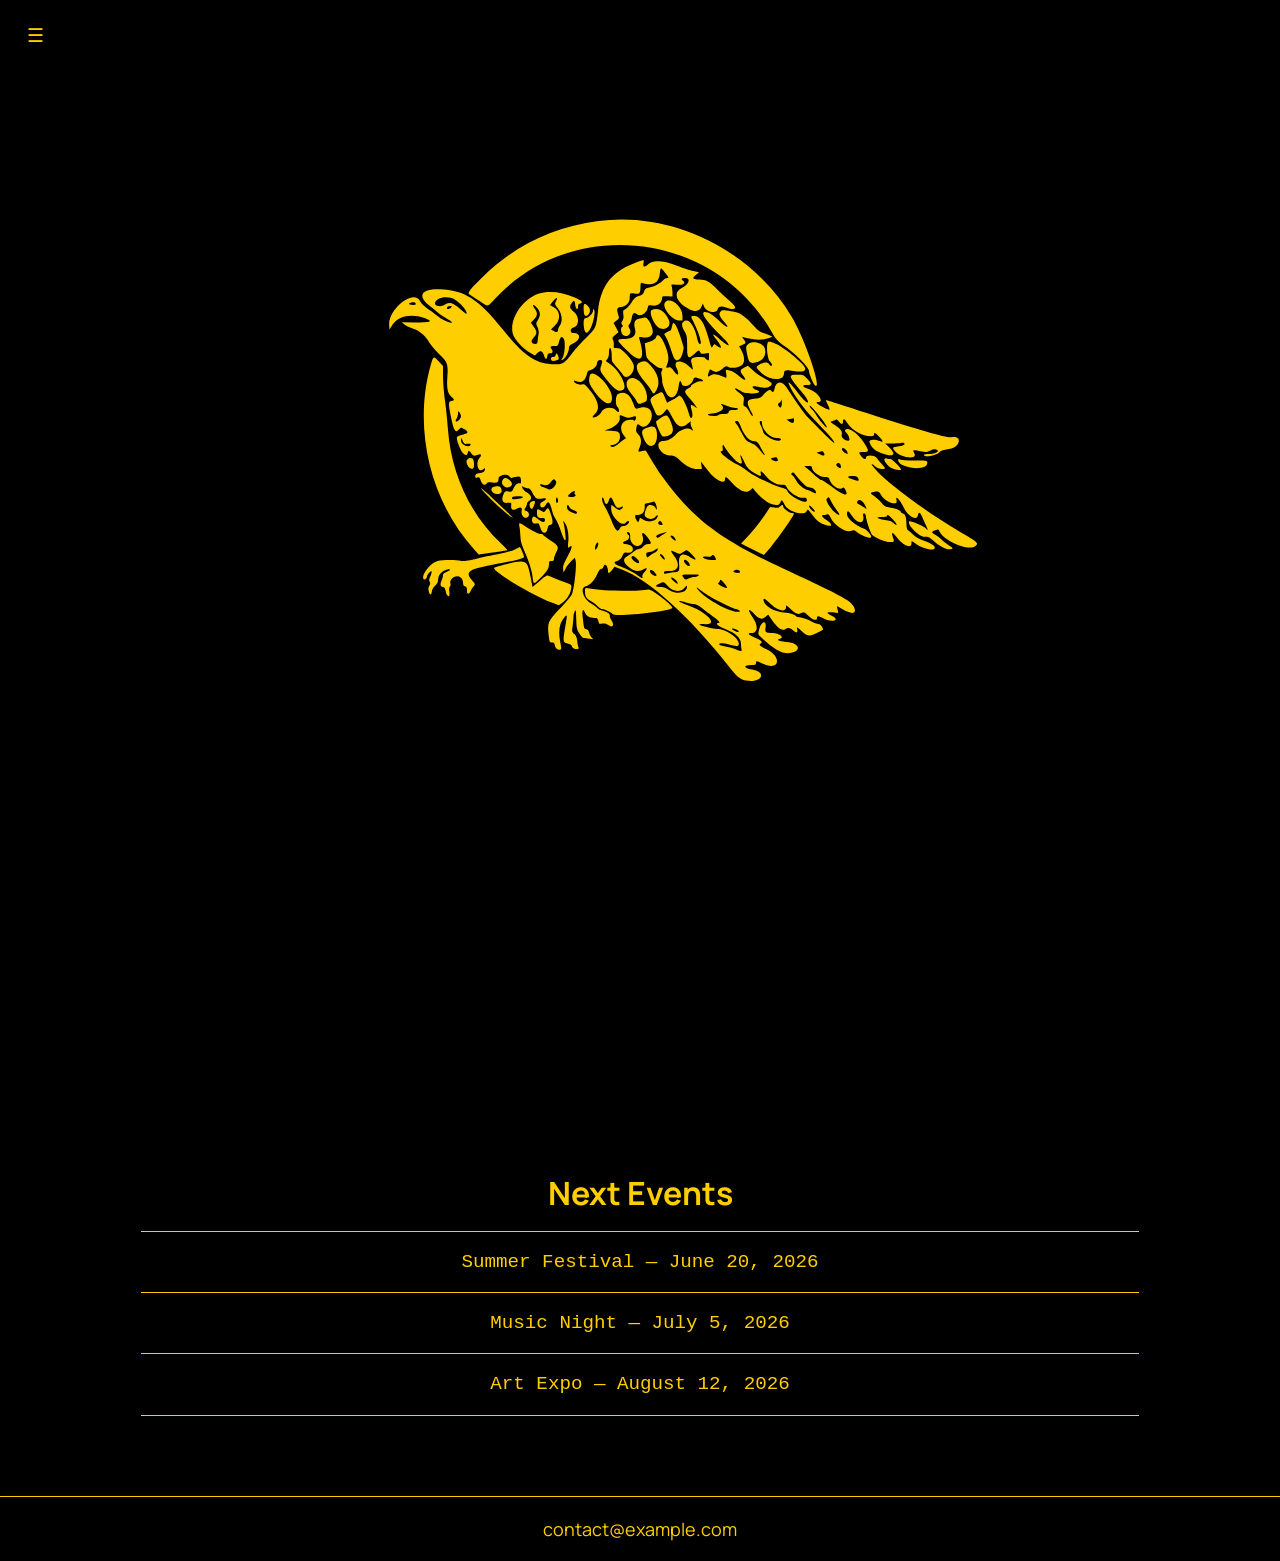
==== index.html @ 0ab0b052 "Add files via upload" ====
<!DOCTYPE html>
<html lang="is">
<head>
    <meta charset="UTF-8" />
    <title>Forsíða</title>
    <link rel="stylesheet" href="style.css" />
</head>

<body>
<all class="allt">
    <div class="aðalmynd">
        <img src="gultlogo.svg" alt="logo">
    </div>
    <header class="hero">
        <button class="menu-btn">☰</button>

        <div class="menu">
            <a href="index.html">Home</a>
            <a href="lög.html">Lög</a>
            <a href="#">Sveinbjörg</a>
            <a href="#">Embætti</a>
            <a href="#">Nefndir</a>
            <a href="#"></a>
            <a href="#"></a>
            <a href="#"></a>
            <a href="#"></a>
            <a href="#"></a>
        </div>
        <!--<div class="link-component">
            <a href="index.html">Skólafélagið</a>
                Skólafélagið
            </p>
        </div>

        <div class="link-component">
            <a href="index.html">Forsíða</a>
            <a href="lög.html">Lögin</a>
            <a href="hafasamband.html">Hafa samband</a>
        </div>-->
    </header>
    <section class="events">
        <h2>Next Events</h2>
        <div class="line"></div>

        <div class="event">
            <p>Summer Festival — June 20, 2026</p>
        </div>
        <div class="line"></div>

        <div class="event">
            <p>Music Night — July 5, 2026</p>
        </div>
        <div class="line"></div>

        <div class="event">
            <p>Art Expo — August 12, 2026</p>
        </div>
        <div class="line"></div>
        </section>
    <!--<section class="dalkur">     
            <div class="Velkomin">
            <p class="SF"style="font-size:5vh;color: white;">
                Velkomin á forsíðu
            </p>
        </div>

        <div class="box left">
            <p class="SF">
                Lorem ipsum dolor sit amet, consectetur adipiscing elit.
                Sed do eiusmod tempor incididunt ut labore et dolore magna aliqua.
            </p>
        </div>

        <div class="box right">
            <p class="SF">
                Ut enim ad minim veniam, quis nostrud exercitation ullamco laboris
                nisi ut aliquip ex ea commodo consequat.
            </p>
        </div>

        <div class="box left">
            <p class="SF">
                Duis aute irure dolor in reprehenderit in voluptate velit esse
                cillum dolore eu fugiat nulla pariatur.
            </p>
        </div>

        <div class="box right">
            <p class="SF">
                Excepteur sint occaecat cupidatat non proident,
                sunt in culpa qui officia deserunt mollit anim id est laborum.
            </p>
        </div>
        <div class="box left">
            <p class="SF">
                Duis aute irure dolor in reprehenderit in voluptate velit esse
                cillum dolore eu fugiat nulla pariatur.
            </p>
        </div>   
        <div class="box right">
            <p class="SF">
                Excepteur sint occaecat cupidatat non proident,
                sunt in culpa qui officia deserunt mollit anim id est laborum.
            </p>
        </div>
        <div class="box left">
            <p class="SF">
                Duis aute irure dolor in reprehenderit in voluptate velit esse
                cillum dolore eu fugiat nulla pariatur.
            </p>
        </div>
        <div class="box right">
            <p class="SF">
                Excepteur sint occaecat cupidatat non proident,
                sunt in culpa qui officia deserunt mollit anim id est laborum.
            </p>
        </div>
    </section>-->

    <footer>
        <p class="SF" style="font-size:18px; color: #ffce00;">
            contact@example.com
        </p>
    </footer>
    <script src="script.js"></script>
    </body>
</all>
</html>
---- style.css ----
@import url('https://fonts.googleapis.com/css2?family=Manrope:wght@200..800&display=swap');

/* Global styles */
body {
  font-family: 'Manrope', sans-serif;
  background: black;
  display: flex;
  flex-direction: column;
  min-height: 100vh;
  margin: 0;
}

/* Header */







.hero {
  position: fixed;
  top: 1rem;
  left: 1rem;
  z-index: 1000;
  font-family: "Courier New", monospace;
}

/* Small white button */
.menu-btn {
  background: black;
  color: #ffce00;
  border: none;
  padding: 0.5rem 0.7rem;
  font-size: 1.2rem;
  cursor: pointer;
  border-radius: 6px;
}

/* Hidden menu */
.menu {
  display: none;
  margin-top: 0.5rem;
  background: black;
  padding: 1rem;
  border-radius: 10px;
  flex-direction: column;
  gap: 0.5rem;
}

/* Menu links */
.menu a {
  color: #ffce00;
  text-decoration: none;
}

/* Show menu when active */
.menu.active {
  display: flex;
}

.events {
  margin-top: 20vh;
  text-align: center;
  padding: 4rem 1rem;
  color: white;
}

.events h2 {
  font-size: 2rem;
  color:#ffce00;
  margin-bottom: 1rem;
}

/* line under title and between events */
.line {
  width: 80%;
  height: 1px;
  background-color: #ffce00;
  margin: 1rem auto;
}

/* event text */
.event p {
  font-family: "Courier New", monospace;
  color: #ffce00;
  font-size: 1.2rem;
}















/*

.hero {
  position: fixed;
  top: 1rem;
  left: 50%;
  transform: translateX(-50%);
  width: 50%;
  height: 3.5rem;
  background-color: black;
  border-radius: 12px;
  border: 1px solid white;
  display: flex;
  justify-content: space-between;
  align-items: center;
  padding: 0 1.5rem;
  z-index: 1000;
  box-shadow: 0 4px 14px rgba(95, 95, 95, 0.2);
  transition: transform 0.2s ease;
}*/

.aðalmynd {
  height: 100vh;
  display: flex;
  justify-content: center;
  align-items: center;
}

.aðalmynd img {
  width: 80vw;
  max-width: 600px;
  height: auto;

  transform: translateX(7%); /* adjust until it looks centered */
}

/* Buttons container */
.link-component {
  display: flex;      /* hlið við hlið */
  gap: 1rem;          /* pláss milli takka */
  align-items: center; /* vertical centering */
}

/* All buttons in header (Home, Site, Contact) */
.link-component a {
  font-family: 'Manrope', sans-serif;
  font-size: 1rem;
  padding: 0.4rem 0.8rem;
  background: transparent;
  color: white;
  text-decoration: none;
  /*border: 1px solid white;*/
  border-radius: 30px;
  display: flex;
  justify-content: center;
  align-items: center;
  cursor: pointer;
  transition: 0.3s;
}


/* Hover effect for buttons */
.link-component a:hover {
  background-color: rgb(134, 120, 120);
  color: black;
  transition: all 0.3s ease;
}

/* Main section */
.dalkur {
  margin-top: 40rem;   /* pláss fyrir header */
  margin-bottom: 4rem; /* pláss fyrir footer */
  padding: 2rem;
  width: 100%;
  max-width: 1200px;
  margin-left: auto;
  margin-right: auto;
  box-sizing: border-box;
}

/* Text boxes with scroll-in animation */
.box {
  opacity: 0;
  transform: translateX(-100px);
  transition: all 0.8s ease;
  background: white;
  padding: 2rem;
  margin: 3rem 0;
  border-radius: 10px;
  box-shadow: 0 5px 15px rgba(95, 95, 95,0.1);
}

.box.right {
  transform: translateX(100px);
}

.box.show {
  opacity: 1;
  transform: translateX(0);
}

/* Footer */
footer {
  bottom: 0;
  left: 0;
  width: 100%;
  height: 4rem;
  background-color: black;
  border-top: 1px solid #ffce00;
  display: flex;
  align-items: center;
  justify-content: center;
  box-shadow: 0 4px 14px rgba(95,95,95,0.2);
}
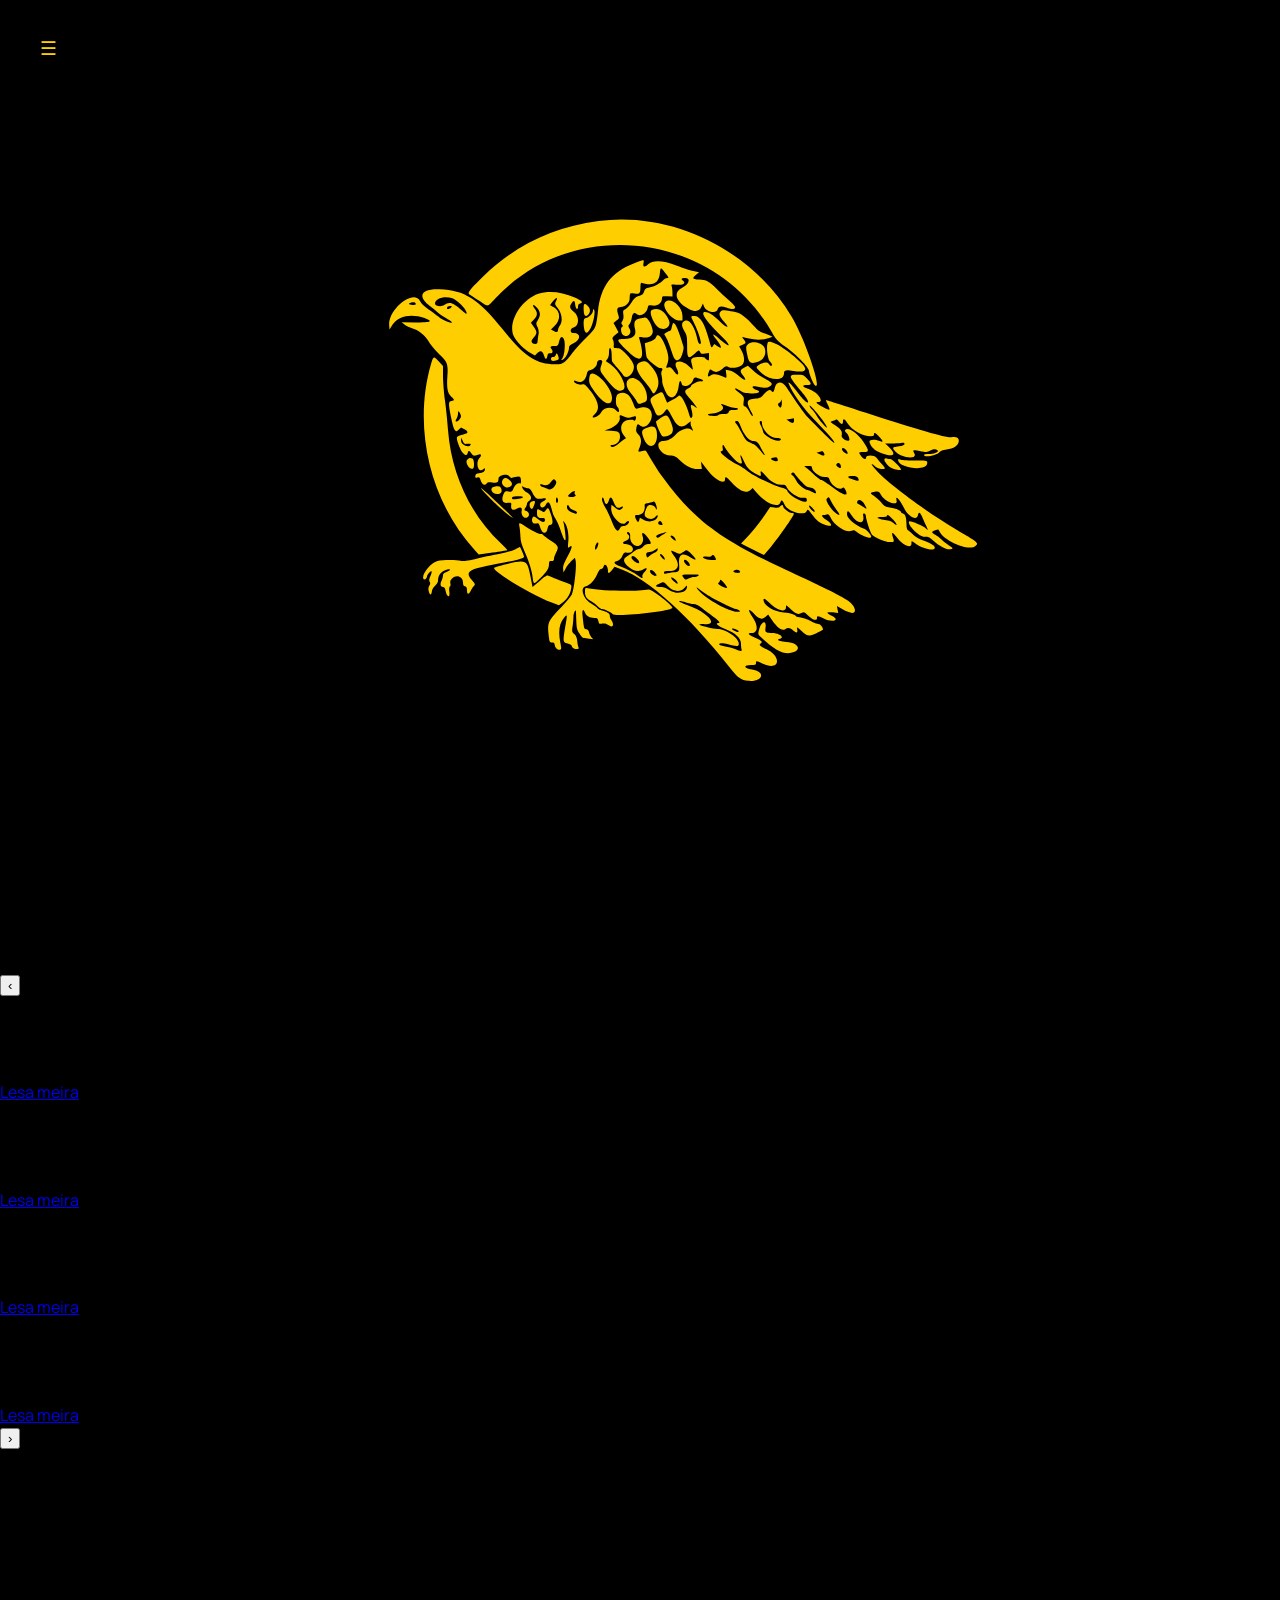
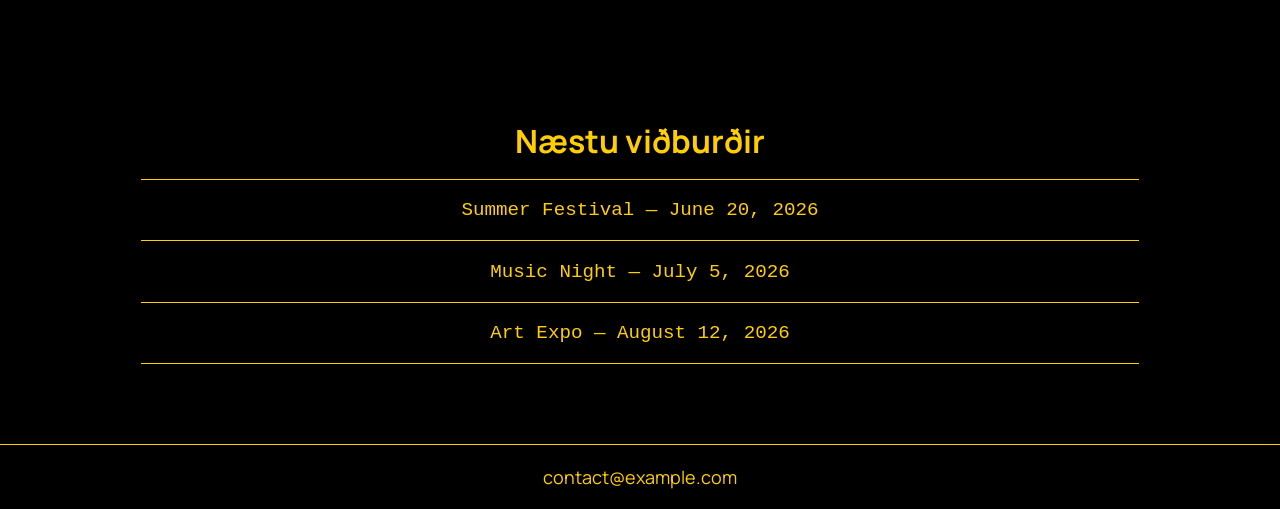
==== commit f7609953: "Update index.html" ====
--- a/index.html
+++ b/index.html
@@ -15,7 +15,7 @@
         <button class="menu-btn">☰</button>
 
         <div class="menu">
-            <a href="index.html">Home</a>
+            <a href="index.html">Forsíða</a>
             <a href="lög.html">Lög</a>
             <a href="#">Sveinbjörg</a>
             <a href="#">Embætti</a>
@@ -26,20 +26,44 @@
             <a href="#"></a>
             <a href="#"></a>
         </div>
-        <!--<div class="link-component">
-            <a href="index.html">Skólafélagið</a>
-                Skólafélagið
-            </p>
+    </header>
+    <section class="frettir">
+    <h2>Fréttir og Tilkynningar</h2>
+
+    <div class="slider-container">
+        <button class="nav left">‹</button>
+
+        <div class="slider">
+        <div class="card">
+            <img src="img1.jpg" alt="">
+            <h3>Frétt 1</h3>
+            <a href="frett1.html">Lesa meira</a>
         </div>
 
-        <div class="link-component">
-            <a href="index.html">Forsíða</a>
-            <a href="lög.html">Lögin</a>
-            <a href="hafasamband.html">Hafa samband</a>
-        </div>-->
-    </header>
+        <div class="card">
+            <img src="img2.jpg" alt="">
+            <h3>Frétt 2</h3>
+            <a href="frett2.html">Lesa meira</a>
+        </div>
+
+        <div class="card">
+            <img src="img3.jpg" alt="">
+            <h3>Frétt 3</h3>
+            <a href="frett3.html">Lesa meira</a>
+        </div>
+
+        <div class="card">
+            <img src="img4.jpg" alt="">
+            <h3>Frétt 4</h3>
+            <a href="frett4.html">Lesa meira</a>
+      </div>
+    </div>
+
+    <button class="nav right">›</button>
+  </div>
+</section>
     <section class="events">
-        <h2>Next Events</h2>
+        <h2>Næstu viðburðir</h2>
         <div class="line"></div>
 
         <div class="event">
@@ -57,66 +81,6 @@
         </div>
         <div class="line"></div>
         </section>
-    <!--<section class="dalkur">     
-            <div class="Velkomin">
-            <p class="SF"style="font-size:5vh;color: white;">
-                Velkomin á forsíðu
-            </p>
-        </div>
-
-        <div class="box left">
-            <p class="SF">
-                Lorem ipsum dolor sit amet, consectetur adipiscing elit.
-                Sed do eiusmod tempor incididunt ut labore et dolore magna aliqua.
-            </p>
-        </div>
-
-        <div class="box right">
-            <p class="SF">
-                Ut enim ad minim veniam, quis nostrud exercitation ullamco laboris
-                nisi ut aliquip ex ea commodo consequat.
-            </p>
-        </div>
-
-        <div class="box left">
-            <p class="SF">
-                Duis aute irure dolor in reprehenderit in voluptate velit esse
-                cillum dolore eu fugiat nulla pariatur.
-            </p>
-        </div>
-
-        <div class="box right">
-            <p class="SF">
-                Excepteur sint occaecat cupidatat non proident,
-                sunt in culpa qui officia deserunt mollit anim id est laborum.
-            </p>
-        </div>
-        <div class="box left">
-            <p class="SF">
-                Duis aute irure dolor in reprehenderit in voluptate velit esse
-                cillum dolore eu fugiat nulla pariatur.
-            </p>
-        </div>   
-        <div class="box right">
-            <p class="SF">
-                Excepteur sint occaecat cupidatat non proident,
-                sunt in culpa qui officia deserunt mollit anim id est laborum.
-            </p>
-        </div>
-        <div class="box left">
-            <p class="SF">
-                Duis aute irure dolor in reprehenderit in voluptate velit esse
-                cillum dolore eu fugiat nulla pariatur.
-            </p>
-        </div>
-        <div class="box right">
-            <p class="SF">
-                Excepteur sint occaecat cupidatat non proident,
-                sunt in culpa qui officia deserunt mollit anim id est laborum.
-            </p>
-        </div>
-    </section>-->
-
     <footer>
         <p class="SF" style="font-size:18px; color: #ffce00;">
             contact@example.com
@@ -125,4 +89,4 @@
     <script src="script.js"></script>
     </body>
 </all>
-</html>+</html>
--- a/style.css
+++ b/style.css
@@ -34,7 +34,8 @@
   padding: 0.5rem 0.7rem;
   font-size: 1.2rem;
   cursor: pointer;
-  border-radius: 6px;
+  width: 4rem;
+  height: 4rem;
 }
 
 /* Hidden menu */
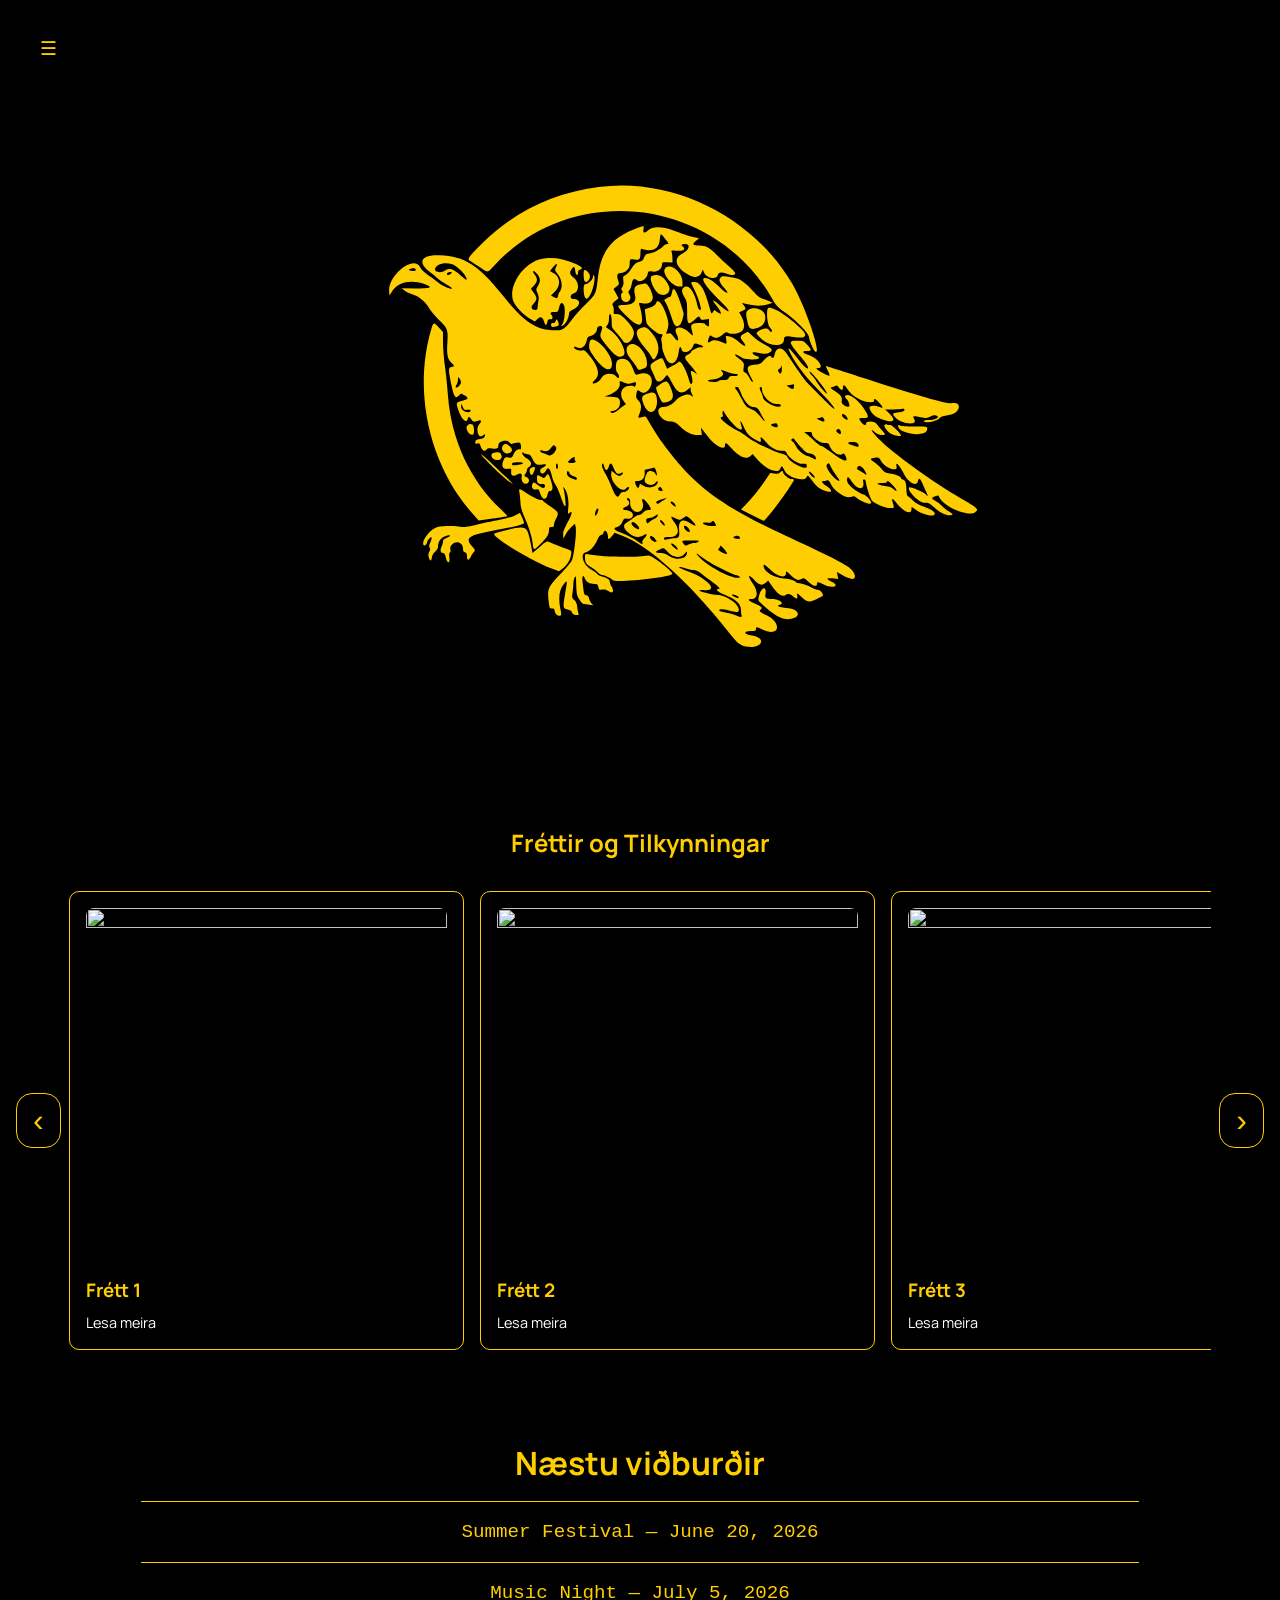
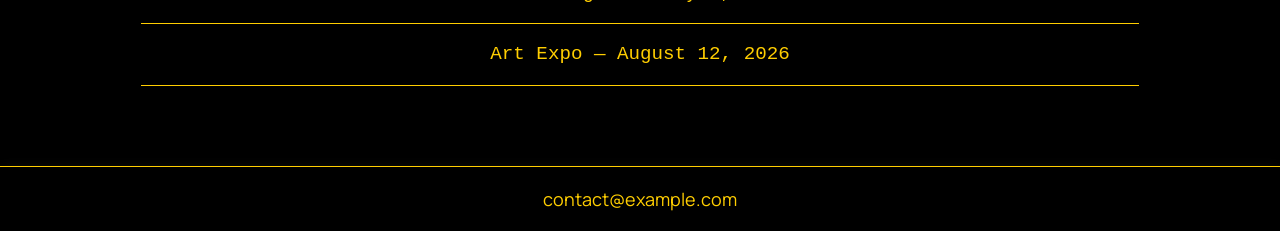
==== commit a334692d: "Update index.html" ====
--- a/index.html
+++ b/index.html
@@ -7,7 +7,7 @@
 </head>
 
 <body>
-<all class="allt">
+<div class="allt">
     <div class="aðalmynd">
         <img src="gultlogo.svg" alt="logo">
     </div>
--- a/style.css
+++ b/style.css
@@ -40,32 +40,40 @@
 
 /* Hidden menu */
 .menu {
-  display: none;
+  display: flex;              /* ALWAYS flex */
+  flex-direction: column;     /* ALWAYS column */
+  gap: 0.5rem;
+
   margin-top: 0.5rem;
   background: black;
   padding: 1rem;
   border-radius: 10px;
-  flex-direction: column;
-  gap: 0.5rem;
-}
-
+
+  transform: translateX(-100%);
+  transition: transform 0.3s ease;
+
+  z-index: 2000;
+}
+
+.menu.active {
+  transform: translateX(0);
+}
 /* Menu links */
 .menu a {
   color: #ffce00;
   text-decoration: none;
 }
 
-/* Show menu when active */
-.menu.active {
-  display: flex;
-}
 
 .events {
-  margin-top: 20vh;
+  /*smargin-top: 20vh;*/
   text-align: center;
   padding: 4rem 1rem;
   color: white;
-}
+  margin-top: -100vh; /* pull it up behind the image */
+  padding-top: 100vh; /* keep spacing correct */
+}
+
 
 .events h2 {
   font-size: 2rem;
@@ -87,47 +95,102 @@
   color: #ffce00;
   font-size: 1.2rem;
 }
-
-
-
-
-
-
-
-
-
-
-
-
-
-
-
-/*
-
-.hero {
-  position: fixed;
-  top: 1rem;
-  left: 50%;
-  transform: translateX(-50%);
-  width: 50%;
-  height: 3.5rem;
-  background-color: black;
-  border-radius: 12px;
-  border: 1px solid white;
-  display: flex;
-  justify-content: space-between;
-  align-items: center;
-  padding: 0 1.5rem;
+.frettir {
+  padding: 4rem 1rem;
+  text-align: center;
+}
+
+.frettir h2 {
+  color: #ffce00;
+  margin-bottom: 2rem;
+}
+
+/* Container */
+.slider-container {
+  position: relative;
+  display: flex;
+  align-items: center;
+}
+
+/* Slider */
+.slider {
+  display: flex;
+  gap: 1rem;
+  overflow: hidden;
+  scroll-behavior: smooth;
+  width: 100%;
+}
+
+/* Cards */
+.card {
+  min-width: calc(33% - 1rem); /* 3 on screen */
+  background: black;
+  border: 1px solid #ffce00;
+  border-radius: 10px;
+  padding: 1rem;
+  flex-shrink: 0;
+  text-align: left;
+}
+
+.card img {
+  width: 100%;
+  aspect-ratio: 1 / 1; /* square */
+  object-fit: cover;
+  border-radius: 8px;
+}
+
+.card h3 {
+  color: #ffce00;
+  margin: 0.5rem 0;
+}
+
+.card a {
+  color: white;
+  text-decoration: none;
+  font-size: 0.9rem;
+}
+
+.card a:hover {
+  text-decoration: underline;
+}
+
+/* Buttons */
+.nav {
+  background: black;
+  color: #ffce00;
+  border: 1px solid #ffce00;
+  font-size: 2rem;
+  cursor: pointer;
+  padding: 0.5rem 1rem;
+  z-index: 10;
+}
+
+.left {
+  margin-right: 0.5rem;
+  border-radius:1rem;
+}
+
+.right {
+  margin-left: 0.5rem;
+  border-radius:1rem;
+}
+.slider {
+  scroll-snap-type: x mandatory;
+}
+
+.card {
+  scroll-snap-align: start;
+}
+
+.aðalmynd {
+  height: auto;
+  padding-top: 20vh;
+  padding-bottom: 10vh;
+  display: flex;
+  justify-content: center;
+  align-items: center;
+  transition: transform 0.4s ease, opacity 0.4s ease;
   z-index: 1000;
-  box-shadow: 0 4px 14px rgba(95, 95, 95, 0.2);
-  transition: transform 0.2s ease;
-}*/
-
-.aðalmynd {
-  height: 100vh;
-  display: flex;
-  justify-content: center;
-  align-items: center;
 }
 
 .aðalmynd img {
@@ -137,7 +200,10 @@
 
   transform: translateX(7%); /* adjust until it looks centered */
 }
-
+.aðalmynd.small {
+  transform: scale(0.8) translateY(-10px);
+  opacity: 0.8;
+}
 /* Buttons container */
 .link-component {
   display: flex;      /* hlið við hlið */
